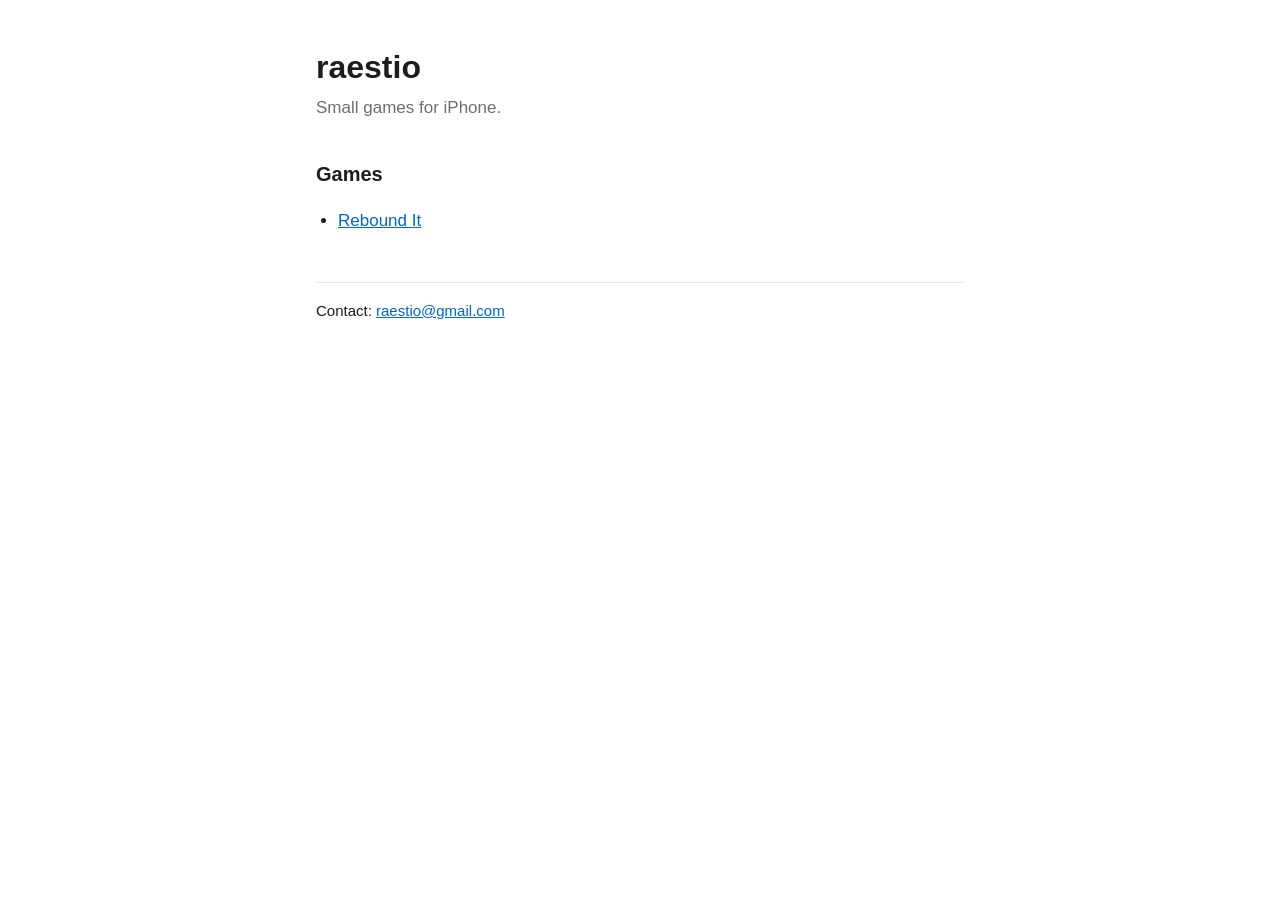
==== index.html @ 1cdf600b "Add the Rebound It privacy policy, support page and app-ads.txt Co-Authored-By: Claude Opus 5.5 <nor" ====
<!doctype html>
<html lang="en">
<head>
<meta charset="utf-8">
<meta name="viewport" content="width=device-width, initial-scale=1">
<title>raestio</title>
<link rel="stylesheet" href="/style.css">
</head>
<body>
<main>
<h1>raestio</h1>
<p class="muted">Small games for iPhone.</p>
<h2>Games</h2>
<ul>
<li><a href="/rebound-it/">Rebound It</a></li>
</ul>
<footer>Contact: <a href="mailto:raestio@gmail.com">raestio@gmail.com</a></footer>
</main>
</body>
</html>
---- style.css ----
:root { --bg: #ffffff; --text: #1d1d1f; --muted: #6e6e73; --link: #0066cc; --rule: #e5e5ea; }
@media (prefers-color-scheme: dark) {
  :root { --bg: #111114; --text: #f2f2f7; --muted: #a1a1a6; --link: #4da3ff; --rule: #2c2c30; }
}
* { box-sizing: border-box; }
body { margin: 0; background: var(--bg); color: var(--text);
  font: 17px/1.6 -apple-system, BlinkMacSystemFont, "Segoe UI", Roboto, Helvetica, Arial, sans-serif; }
main { max-width: 680px; margin: 0 auto; padding: 48px 16px 64px; }
h1 { font-size: 32px; line-height: 1.2; margin: 0 0 8px; }
h2 { font-size: 20px; margin: 36px 0 8px; }
p, li { margin: 0 0 12px; }
ul { padding-left: 22px; }
a { color: var(--link); }
.muted { color: var(--muted); }
footer { margin-top: 48px; padding-top: 16px; border-top: 1px solid var(--rule); font-size: 15px; }
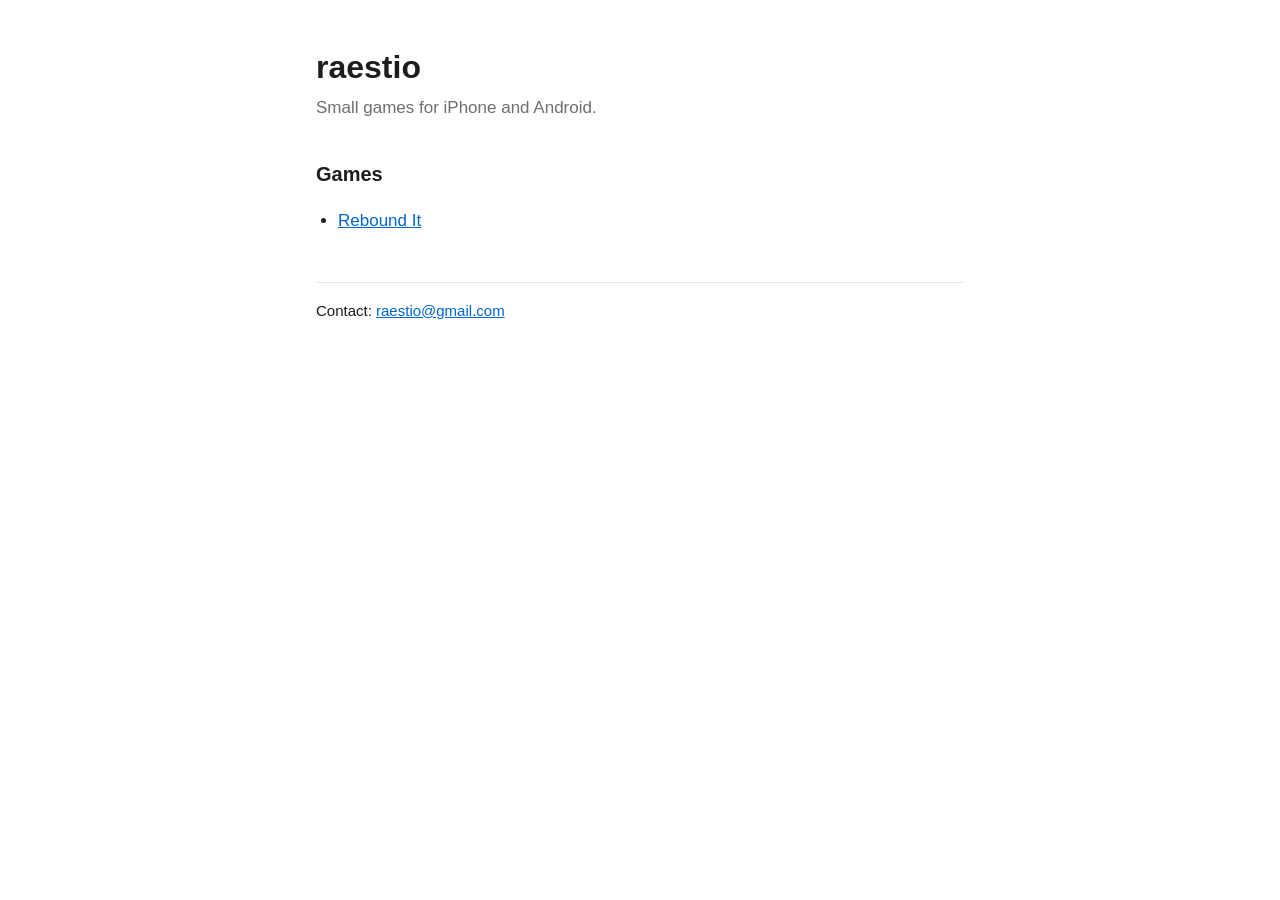
==== commit 0f212d86: "Cover Android in the Rebound It privacy policy and support page" ====
--- a/index.html
+++ b/index.html
@@ -9,7 +9,7 @@
 <body>
 <main>
 <h1>raestio</h1>
-<p class="muted">Small games for iPhone.</p>
+<p class="muted">Small games for iPhone and Android.</p>
 <h2>Games</h2>
 <ul>
 <li><a href="/rebound-it/">Rebound It</a></li>
